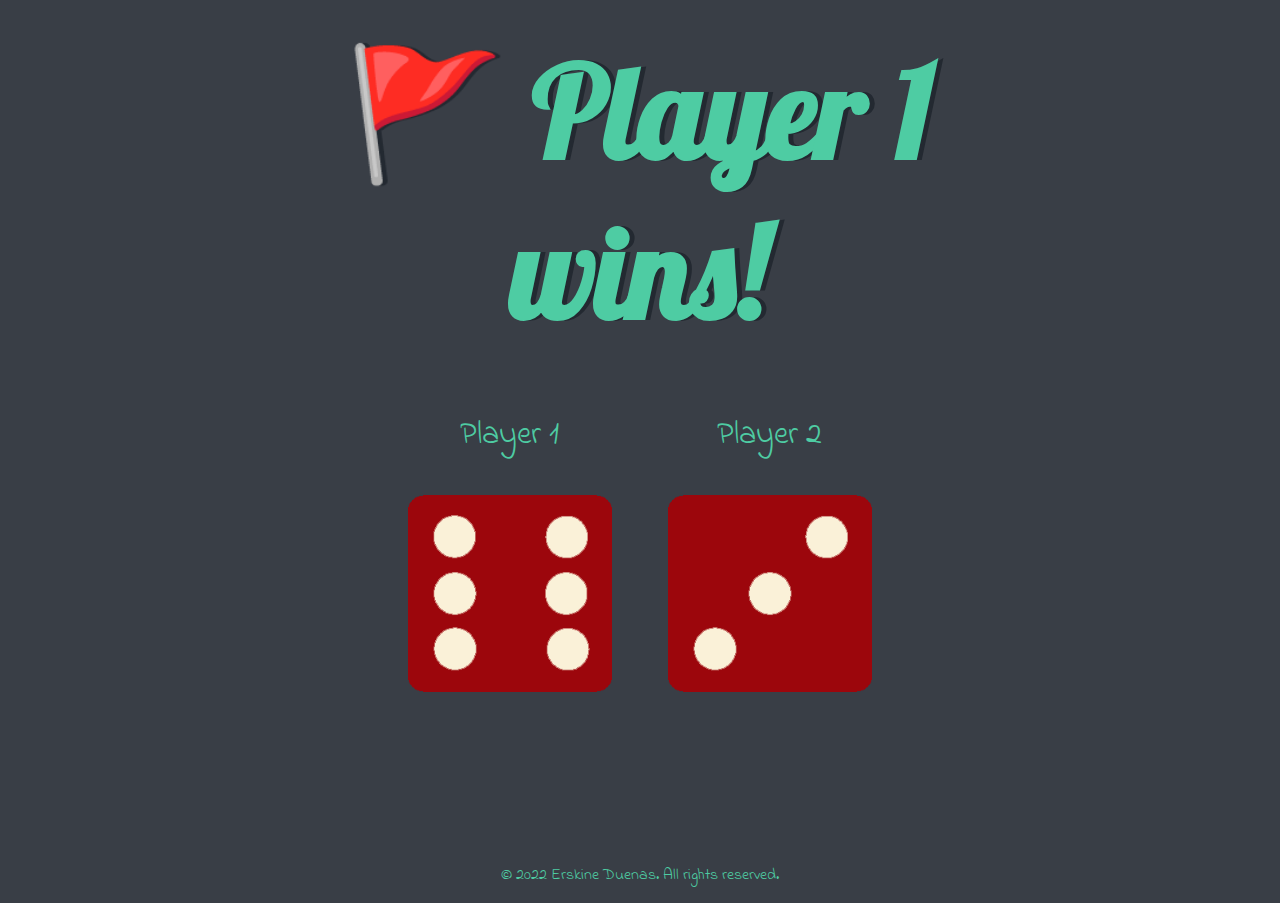
==== index.html @ 0e571f19 "Rename dicee.html to index.html" ====
<!DOCTYPE html>
<html lang="en" dir="ltr">
  <head>
    <meta charset="utf-8">
    <title>Dicee</title>
    <link rel="stylesheet" href="styles.css">
    <link href="https://fonts.googleapis.com/css?family=Indie+Flower|Lobster" rel="stylesheet">

  </head>
  <body>

    <div class="container">
      <h1>Refresh Me</h1>

      <div class="dice">
        <p>Player 1</p>
        <img class="img1" src="images/dice6.png">
      </div>

      <div class="dice">
        <p>Player 2</p>
        <img class="img2" src="images/dice6.png">
      </div>

    </div>

    <script src="index.js"></script> 
  </body>

  <footer>
    <p id="all-rights-reserved">© 2022 Erskine Duenas. All rights reserved.</p>
  </footer>
</html>

<!--  -->
---- styles.css ----
.container {
  width: 70%;
  margin: auto;
  text-align: center;
}

.dice {
  text-align: center;
  display: inline-block;

}

body {
  background-color: #393E46;
}

h1 {
  margin: 30px;
  font-family: 'Lobster', cursive;
  text-shadow: 5px 0 #232931;
  font-size: 8rem;
  color: #4ECCA3;
}

p {
  font-size: 2rem;
  color: #4ECCA3;
  font-family: 'Indie Flower', cursive;
}

img {
  width: 80%;
}

footer {
  margin-top: 5%;
  color: #EEEEEE;
  text-align: center;
  font-family: 'Indie Flower', cursive;

}

#all-rights-reserved {
  font-size: 1rem;
  padding-top: 100px;
}
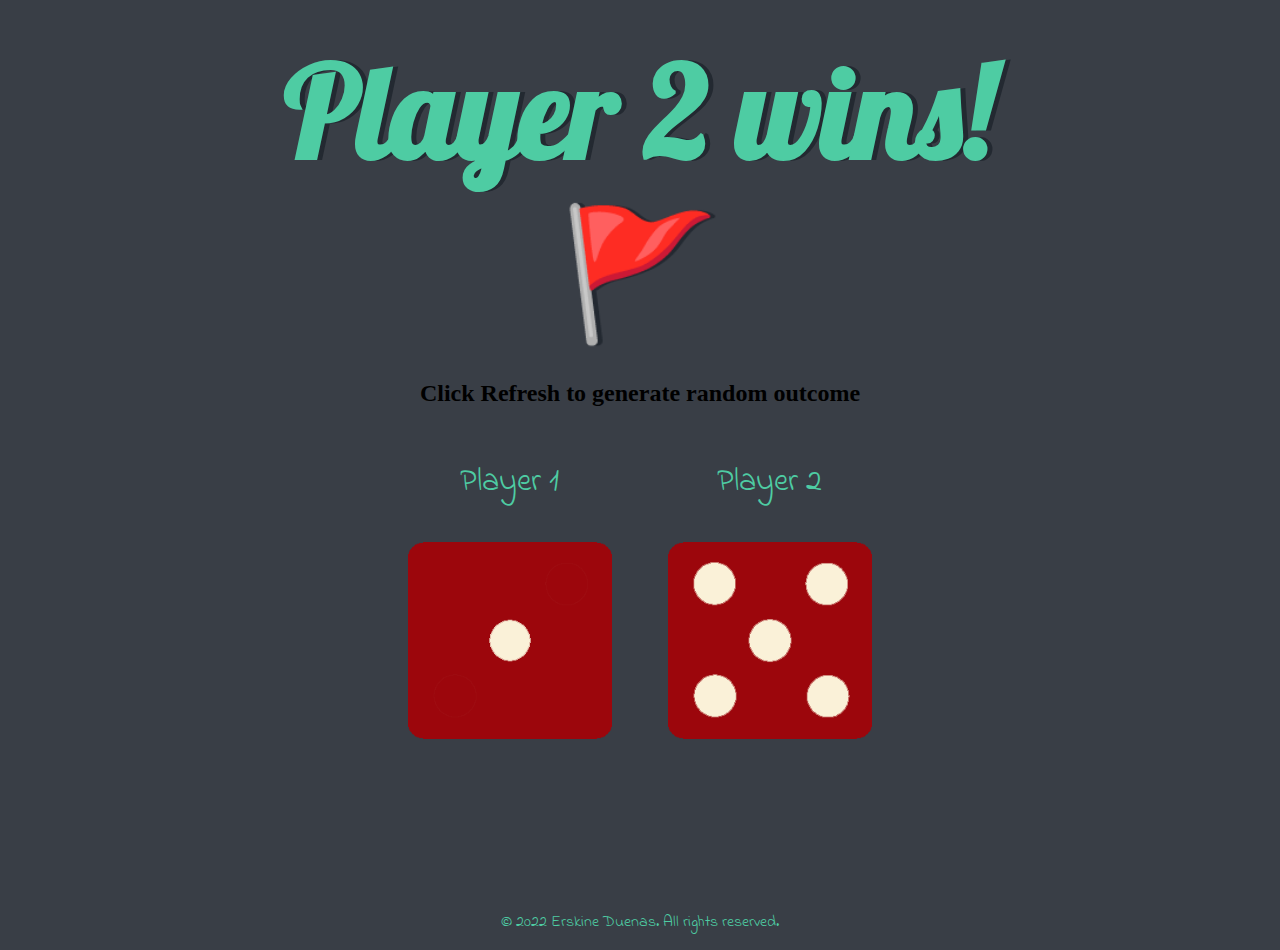
==== commit 52ce073f: "Update index.html" ====
--- a/index.html
+++ b/index.html
@@ -11,6 +11,8 @@
 
     <div class="container">
       <h1>Refresh Me</h1>
+      
+      <h2>Click Refresh to generate random outcome</h2>
 
       <div class="dice">
         <p>Player 1</p>
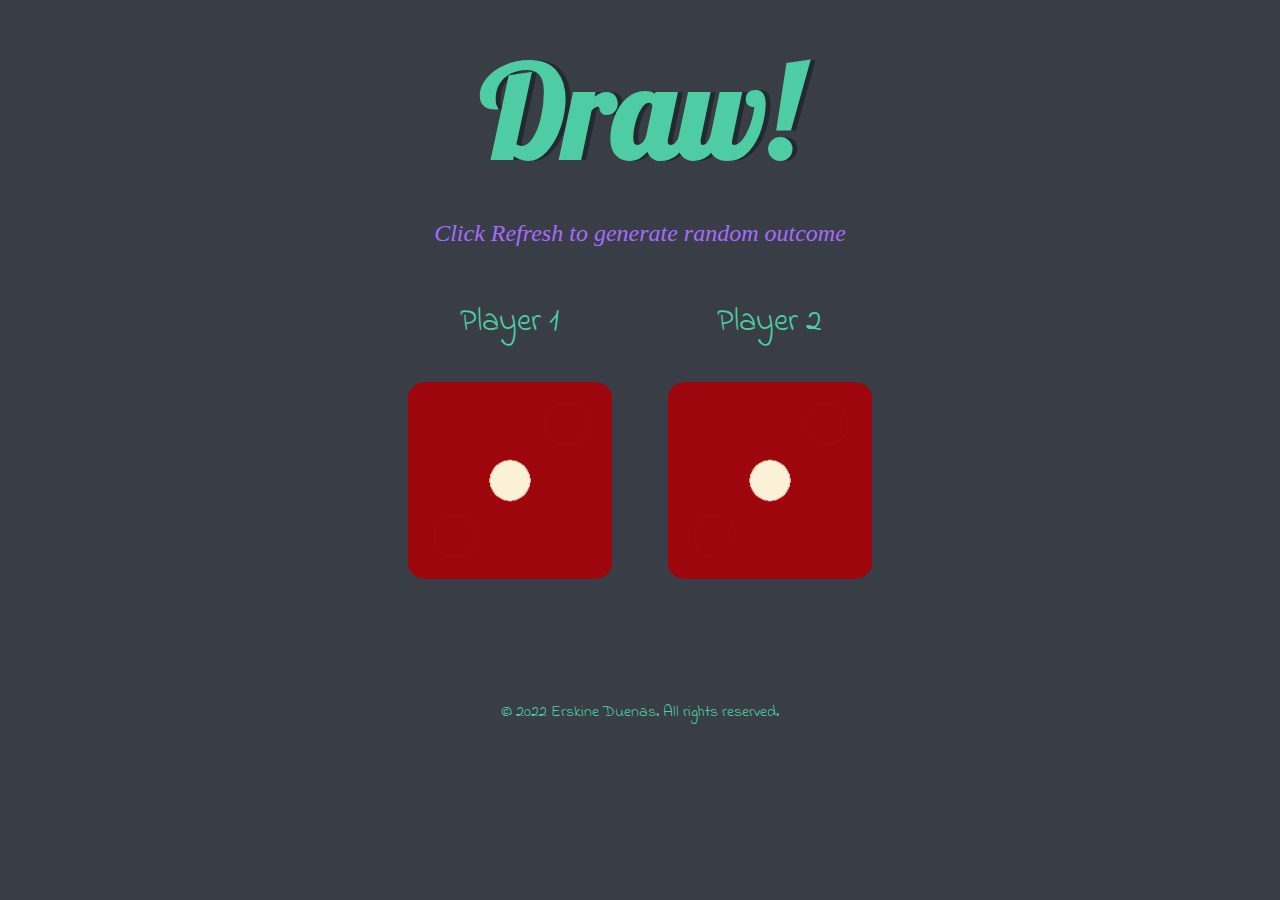
==== commit 44923d2c: "Update index.html" ====
--- a/index.html
+++ b/index.html
@@ -5,6 +5,7 @@
     <title>Dicee</title>
     <link rel="stylesheet" href="styles.css">
     <link href="https://fonts.googleapis.com/css?family=Indie+Flower|Lobster" rel="stylesheet">
+    <link rel="icon" href="dice.ico">
 
   </head>
   <body>
--- a/styles.css
+++ b/styles.css
@@ -22,6 +22,13 @@
   color: #4ECCA3;
 }
 
+h2 {
+  font-family: montserrat;
+  color: #A66CFF;
+  font-style: italic;
+  font-weight: 400;
+}
+
 p {
   font-size: 2rem;
   color: #4ECCA3;
@@ -42,5 +49,5 @@
 
 #all-rights-reserved {
   font-size: 1rem;
-  padding-top: 100px;
-}+  padding-top: 50px;
+}
